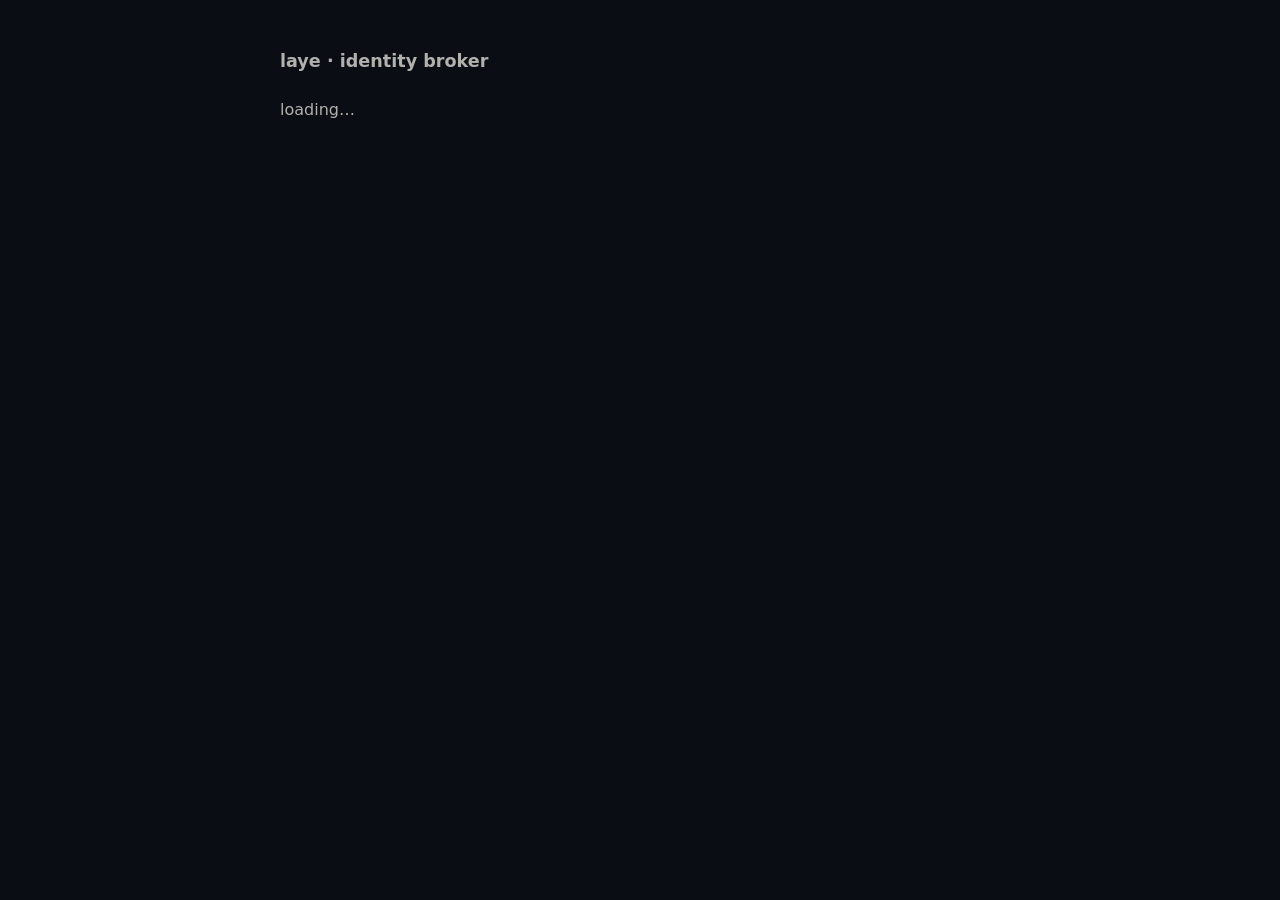
==== broker/index.html @ 4bc44dbf "M2c: broker page + deploy workflow at relaye.sbvh.nl/me/ — strict CSP + SRI on entry-point scripts, " ====
<!doctype html>
<html lang="en">
  <head>
    <meta charset="utf-8" />
    <meta
      http-equiv="Content-Security-Policy"
      content="default-src 'none'; script-src 'self' 'wasm-unsafe-eval'; style-src 'self' 'unsafe-inline'; connect-src 'self'; img-src 'self' data:; base-uri 'none'; form-action 'none'; frame-ancestors 'self' https://sbvh.nl https://*.sbvh.nl;"
    />
    <meta name="referrer" content="no-referrer" />
    <title>laye · identity broker</title>
    <style>
      body {
        font-family: system-ui, sans-serif;
        max-width: 720px;
        margin: 3rem auto;
        padding: 0 1rem;
        background: #0a0e14;
        color: #b3b1ad;
        line-height: 1.5;
      }
      h1 { font-size: 1.1rem; margin: 0 0 1rem; }
      #status { padding: .5rem 0; }
      .phrase {
        font-family: ui-monospace, monospace;
        word-spacing: 0.4rem;
        line-height: 1.9;
        padding: 1rem;
        background: #0d1017;
        border: 1px solid #23272e;
        margin: 1rem 0;
        white-space: pre-wrap;
      }
      button {
        padding: .5rem 1rem;
        background: #23272e;
        color: #b3b1ad;
        border: 1px solid #45505a;
        cursor: pointer;
      }
      textarea {
        width: 100%;
        font-family: ui-monospace, monospace;
        padding: .5rem;
        background: #0d1017;
        color: #b3b1ad;
        border: 1px solid #23272e;
        margin: .5rem 0;
      }
      .err { color: #f07178; padding: .5rem 0; min-height: 1.5rem; }
      .hidden { display: none; }
      code { background: #0d1017; padding: 0 .3rem; }
    </style>
  </head>
  <body>
    <h1>laye · identity broker</h1>
    <div id="status">loading…</div>

    <div id="phrase-section" class="hidden">
      <p>Your BIP39 recovery phrase. Write it down before continuing — losing it means losing the identity forever.</p>
      <div class="phrase" id="phrase"></div>
      <button id="ack">I've saved it</button>
    </div>

    <div id="ready-section" class="hidden">
      <p>Identity ready. This tab answers <code>postMessage</code> pubkey/sign requests from <code>*.sbvh.nl</code>.</p>
      <p>Import a different phrase to switch identity:</p>
      <textarea id="import" rows="3" placeholder="paste 24 words…"></textarea>
      <button id="import-btn">import</button>
      <div class="err" id="import-err"></div>
    </div>

    <script type="module" src="./broker.js"></script>
  </body>
</html>
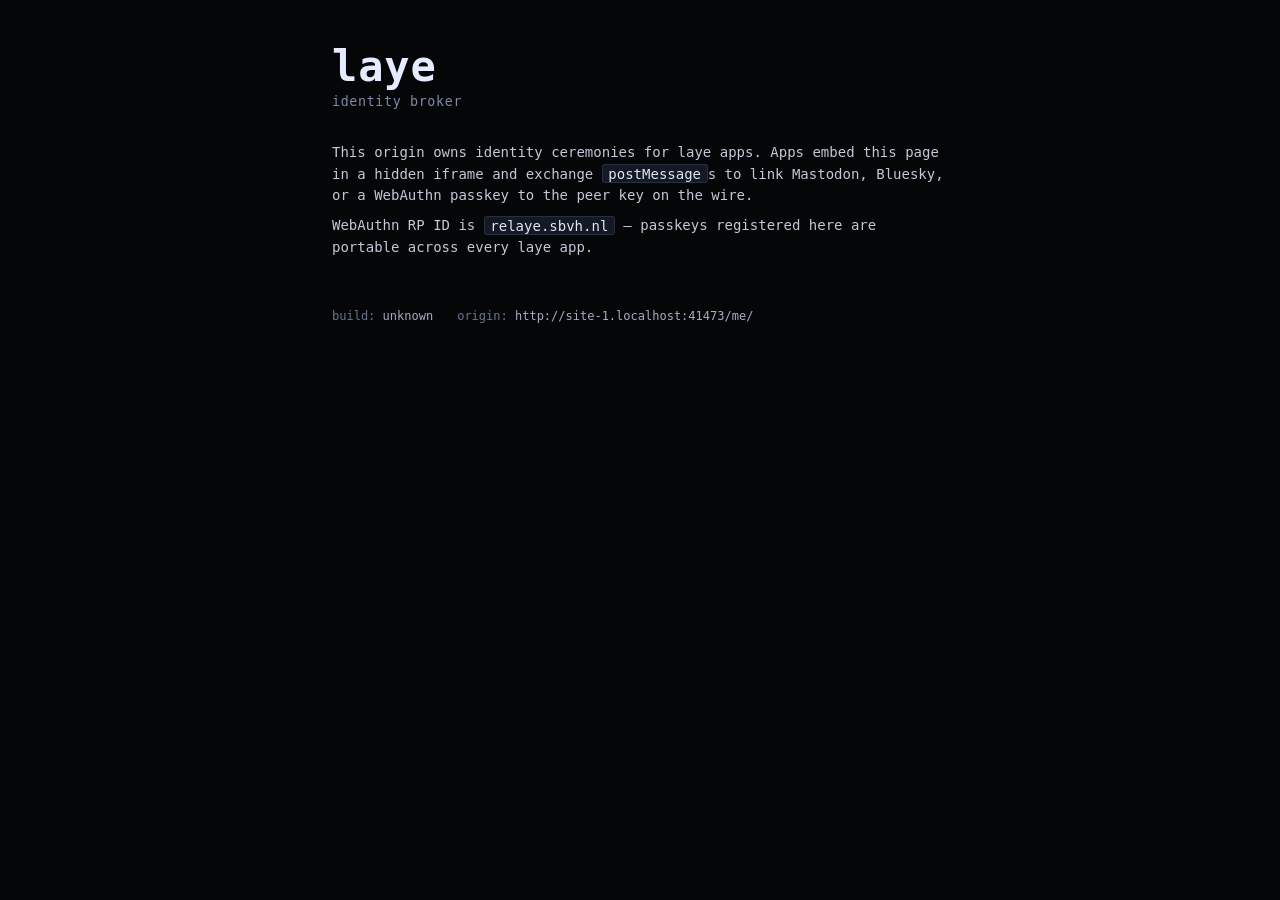
==== commit 98ec7fe2: "M2j (content): placeholder broker page + deploy workflow broker/index.html — dark laye-aesthetic pla" ====
--- a/broker/index.html
+++ b/broker/index.html
@@ -2,73 +2,42 @@
 <html lang="en">
   <head>
     <meta charset="utf-8" />
-    <meta
-      http-equiv="Content-Security-Policy"
-      content="default-src 'none'; script-src 'self' 'wasm-unsafe-eval'; style-src 'self' 'unsafe-inline'; connect-src 'self'; img-src 'self' data:; base-uri 'none'; form-action 'none'; frame-ancestors 'self' https://sbvh.nl https://*.sbvh.nl;"
-    />
-    <meta name="referrer" content="no-referrer" />
     <title>laye · identity broker</title>
-    <style>
-      body {
-        font-family: system-ui, sans-serif;
-        max-width: 720px;
-        margin: 3rem auto;
-        padding: 0 1rem;
-        background: #0a0e14;
-        color: #b3b1ad;
-        line-height: 1.5;
-      }
-      h1 { font-size: 1.1rem; margin: 0 0 1rem; }
-      #status { padding: .5rem 0; }
-      .phrase {
-        font-family: ui-monospace, monospace;
-        word-spacing: 0.4rem;
-        line-height: 1.9;
-        padding: 1rem;
-        background: #0d1017;
-        border: 1px solid #23272e;
-        margin: 1rem 0;
-        white-space: pre-wrap;
-      }
-      button {
-        padding: .5rem 1rem;
-        background: #23272e;
-        color: #b3b1ad;
-        border: 1px solid #45505a;
-        cursor: pointer;
-      }
-      textarea {
-        width: 100%;
-        font-family: ui-monospace, monospace;
-        padding: .5rem;
-        background: #0d1017;
-        color: #b3b1ad;
-        border: 1px solid #23272e;
-        margin: .5rem 0;
-      }
-      .err { color: #f07178; padding: .5rem 0; min-height: 1.5rem; }
-      .hidden { display: none; }
-      code { background: #0d1017; padding: 0 .3rem; }
-    </style>
+    <meta name="robots" content="noindex, nofollow" />
+    <link rel="stylesheet" href="./style.css" />
   </head>
   <body>
-    <h1>laye · identity broker</h1>
-    <div id="status">loading…</div>
-
-    <div id="phrase-section" class="hidden">
-      <p>Your BIP39 recovery phrase. Write it down before continuing — losing it means losing the identity forever.</p>
-      <div class="phrase" id="phrase"></div>
-      <button id="ack">I've saved it</button>
-    </div>
-
-    <div id="ready-section" class="hidden">
-      <p>Identity ready. This tab answers <code>postMessage</code> pubkey/sign requests from <code>*.sbvh.nl</code>.</p>
-      <p>Import a different phrase to switch identity:</p>
-      <textarea id="import" rows="3" placeholder="paste 24 words…"></textarea>
-      <button id="import-btn">import</button>
-      <div class="err" id="import-err"></div>
-    </div>
-
-    <script type="module" src="./broker.js"></script>
+    <main>
+      <h1>laye</h1>
+      <p class="tag">identity broker</p>
+      <section>
+        <p>
+          This origin owns identity ceremonies for laye apps.
+          Apps embed this page in a hidden iframe and exchange
+          <code>postMessage</code>s to link Mastodon, Bluesky, or a
+          WebAuthn passkey to the peer key on the wire.
+        </p>
+        <p>
+          WebAuthn RP ID is <code>relaye.sbvh.nl</code> — passkeys
+          registered here are portable across every laye app.
+        </p>
+      </section>
+      <section class="status">
+        <div>build: <span id="build">unknown</span></div>
+        <div>origin: <span id="origin"></span></div>
+      </section>
+    </main>
+    <script type="module">
+      const build = document.getElementById("build");
+      const origin = document.getElementById("origin");
+      origin.textContent = location.origin + "/me/";
+      try {
+        const r = await fetch("./build-info.json", { cache: "no-cache" });
+        if (r.ok) {
+          const info = await r.json();
+          build.textContent = `${info.short} · ${info.built_at}`;
+        }
+      } catch (_) {}
+    </script>
   </body>
 </html>
--- a/broker/style.css
+++ b/broker/style.css
@@ -0,0 +1,52 @@
+html, body {
+  margin: 0;
+  padding: 0;
+  height: 100%;
+  background: #050608;
+  color: #ddd;
+  font: 14px ui-monospace, Menlo, monospace;
+}
+main {
+  max-width: 44em;
+  padding: 3em 2em;
+  margin: 0 auto;
+}
+h1 {
+  font-size: 3em;
+  margin: 0;
+  color: #e6ecff;
+  letter-spacing: 0.02em;
+}
+.tag {
+  margin: 0.2em 0 2.5em 0;
+  color: #7d8aa8;
+  font-size: 0.95em;
+  letter-spacing: 0.05em;
+  text-transform: lowercase;
+}
+section {
+  margin: 1.5em 0;
+  line-height: 1.55;
+  color: #c2c8d6;
+}
+section p {
+  margin: 0.6em 0;
+}
+code {
+  background: rgba(120, 140, 200, 0.14);
+  border: 1px solid #263043;
+  padding: 0.05em 0.4em;
+  border-radius: 3px;
+  color: #dfe6f4;
+}
+.status {
+  margin-top: 4em;
+  color: #6a7592;
+  font-size: 12px;
+  display: flex;
+  gap: 2em;
+  flex-wrap: wrap;
+}
+.status span {
+  color: #a5adc2;
+}
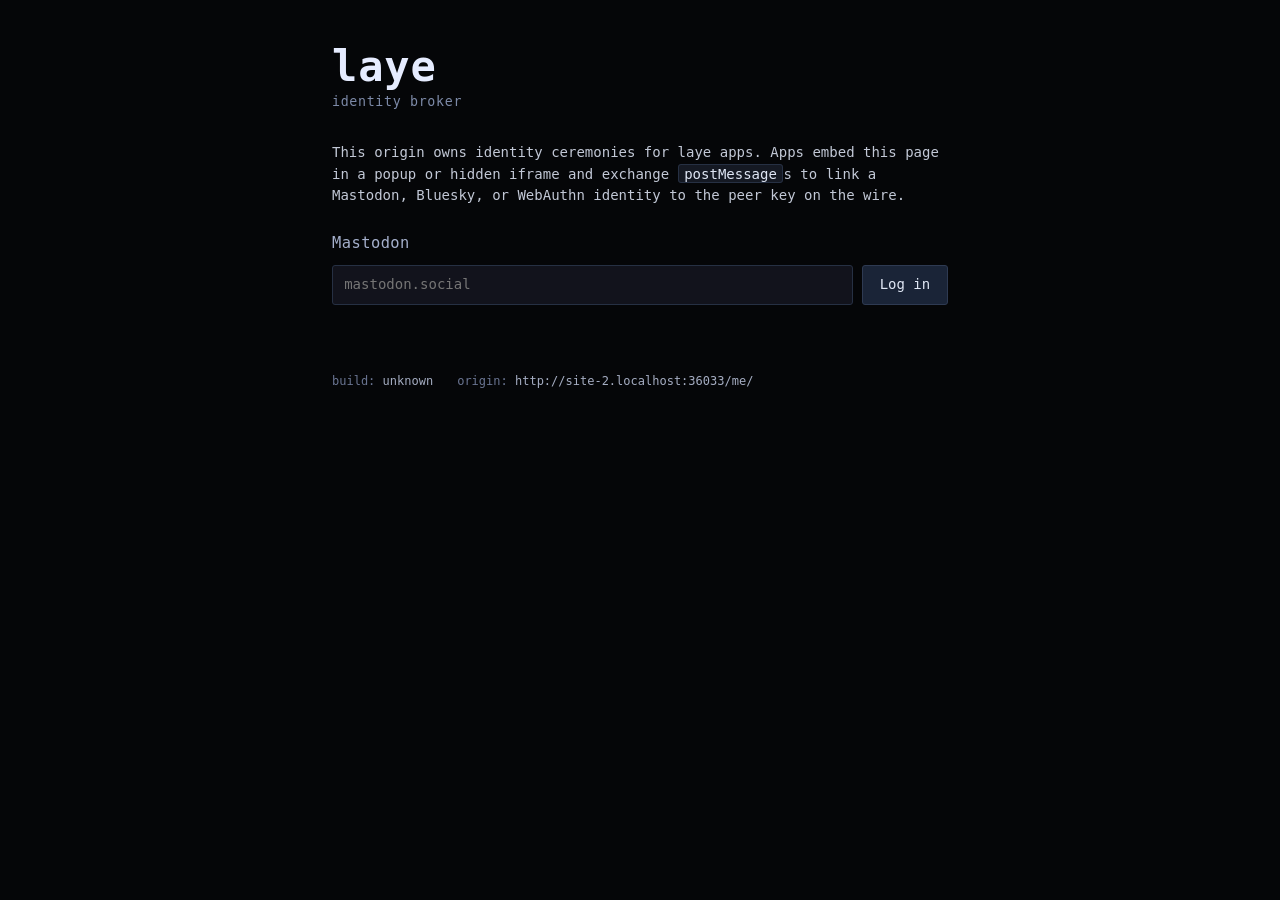
==== commit afe50d77: "M2f (broker side): Mastodon OAuth ceremony on relaye.sbvh.nl/me/ Instance input, dynamic client regi" ====
--- a/broker/index.html
+++ b/broker/index.html
@@ -10,23 +10,43 @@
     <main>
       <h1>laye</h1>
       <p class="tag">identity broker</p>
-      <section>
+
+      <section id="intro">
         <p>
-          This origin owns identity ceremonies for laye apps.
-          Apps embed this page in a hidden iframe and exchange
-          <code>postMessage</code>s to link Mastodon, Bluesky, or a
-          WebAuthn passkey to the peer key on the wire.
-        </p>
-        <p>
-          WebAuthn RP ID is <code>relaye.sbvh.nl</code> — passkeys
-          registered here are portable across every laye app.
+          This origin owns identity ceremonies for laye apps. Apps
+          embed this page in a popup or hidden iframe and exchange
+          <code>postMessage</code>s to link a Mastodon, Bluesky, or
+          WebAuthn identity to the peer key on the wire.
         </p>
       </section>
+
+      <section id="login-mastodon">
+        <h2>Mastodon</h2>
+        <form id="mastodon-form">
+          <input
+            type="text"
+            id="mastodon-instance"
+            placeholder="mastodon.social"
+            autocomplete="off"
+            spellcheck="false"
+            required
+          />
+          <button type="submit">Log in</button>
+        </form>
+        <div id="mastodon-error" class="error"></div>
+      </section>
+
+      <section id="result" hidden>
+        <h2>Linked</h2>
+        <pre id="result-actor"></pre>
+      </section>
+
       <section class="status">
         <div>build: <span id="build">unknown</span></div>
         <div>origin: <span id="origin"></span></div>
       </section>
     </main>
+    <script type="module" src="./mastodon.js"></script>
     <script type="module">
       const build = document.getElementById("build");
       const origin = document.getElementById("origin");
--- a/broker/style.css
+++ b/broker/style.css
@@ -39,6 +39,59 @@
   border-radius: 3px;
   color: #dfe6f4;
 }
+h2 {
+  font-size: 1.1em;
+  color: #a5b0cc;
+  margin: 1.6em 0 0.6em 0;
+  font-weight: 500;
+  letter-spacing: 0.03em;
+}
+form {
+  display: flex;
+  gap: 0.6em;
+  margin: 0.3em 0;
+}
+input[type="text"] {
+  flex: 1;
+  padding: 0.6em 0.8em;
+  background: rgba(20, 22, 32, 0.85);
+  border: 1px solid #263043;
+  color: #dfe6f4;
+  font: inherit;
+  border-radius: 3px;
+  min-width: 0;
+}
+input[type="text"]:focus {
+  outline: none;
+  border-color: #4a5d80;
+}
+button[type="submit"] {
+  padding: 0.6em 1.2em;
+  background: #1a2437;
+  border: 1px solid #2e3a52;
+  color: #dfe6f4;
+  font: inherit;
+  cursor: pointer;
+  border-radius: 3px;
+}
+button[type="submit"]:hover {
+  background: #22304a;
+}
+.error {
+  color: #f88;
+  margin: 0.4em 0 0 0;
+  min-height: 1.2em;
+  font-size: 12px;
+}
+pre {
+  background: rgba(20, 22, 32, 0.85);
+  border: 1px solid #263043;
+  padding: 1em;
+  border-radius: 3px;
+  color: #dfe6f4;
+  overflow-x: auto;
+  font-size: 12px;
+}
 .status {
   margin-top: 4em;
   color: #6a7592;
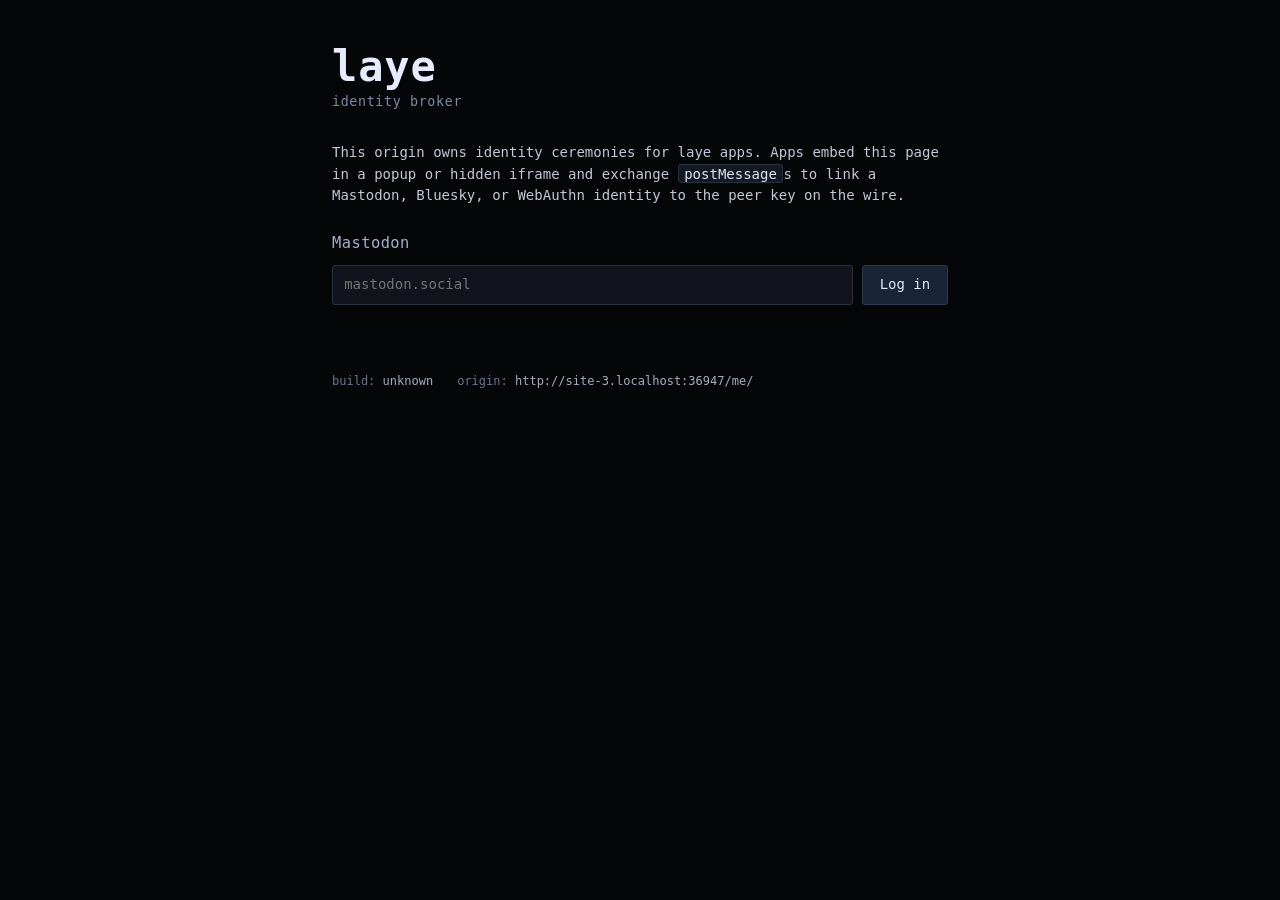
==== commit 346b7137: "M2f (signer): POST /me/sign on relaye + broker calls it after OAuth Server-side signer lives on the " ====
--- a/broker/index.html
+++ b/broker/index.html
@@ -39,6 +39,8 @@
       <section id="result" hidden>
         <h2>Linked</h2>
         <pre id="result-actor"></pre>
+        <h2>Signed binding</h2>
+        <pre id="result-signed" hidden></pre>
       </section>
 
       <section class="status">
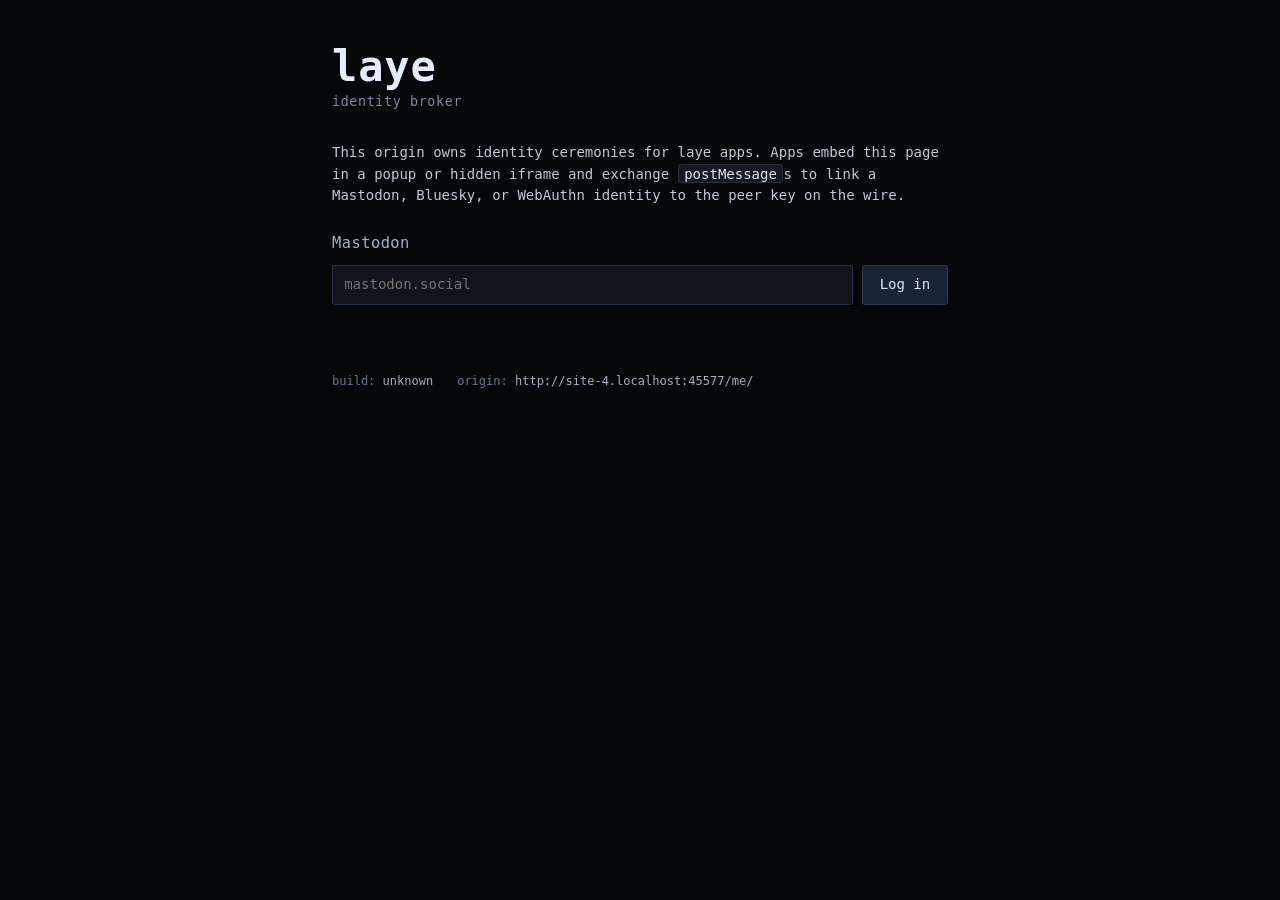
==== commit 9b65d975: "LAYE: laye-p2p sibling wasm — identity, chat, login, libp2p LS: crates/laye-p2p wraps crates/net wit" ====
--- a/broker/index.html
+++ b/broker/index.html
@@ -29,8 +29,10 @@
             placeholder="mastodon.social"
             autocomplete="off"
             spellcheck="false"
+            list="mastodon-history"
             required
           />
+          <datalist id="mastodon-history"></datalist>
           <button type="submit">Log in</button>
         </form>
         <div id="mastodon-error" class="error"></div>
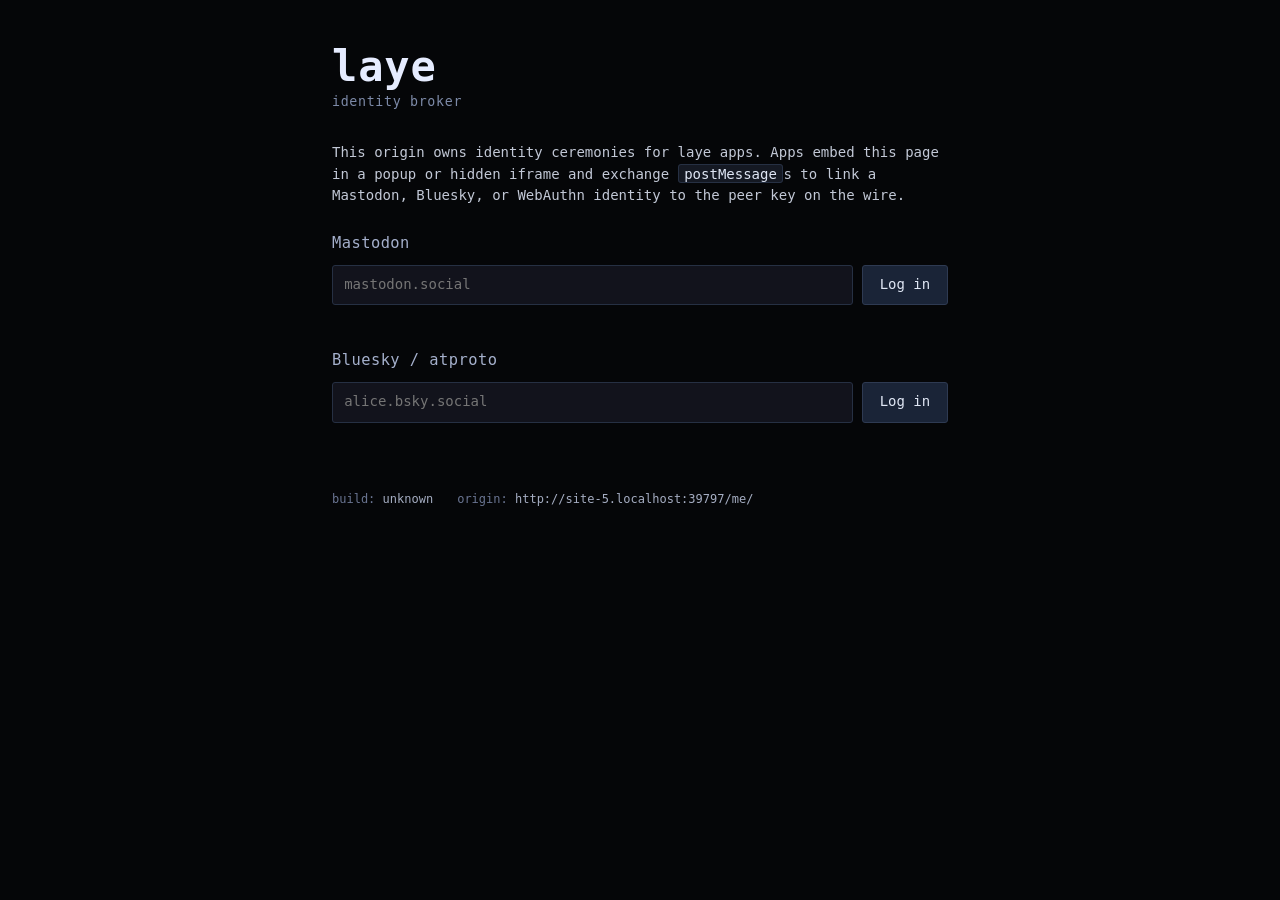
==== commit d4bf2314: "M2g: atproto login — Bluesky OAuth via relaye-as-client M2g.a: OAuth 2.1 + DPoP dance server-side; h" ====
--- a/broker/index.html
+++ b/broker/index.html
@@ -38,6 +38,24 @@
         <div id="mastodon-error" class="error"></div>
       </section>
 
+      <section id="login-atproto">
+        <h2>Bluesky / atproto</h2>
+        <form id="atproto-form">
+          <input
+            type="text"
+            id="atproto-handle"
+            placeholder="alice.bsky.social"
+            autocomplete="off"
+            spellcheck="false"
+            list="atproto-history"
+            required
+          />
+          <datalist id="atproto-history"></datalist>
+          <button type="submit">Log in</button>
+        </form>
+        <div id="atproto-error" class="error"></div>
+      </section>
+
       <section id="result" hidden>
         <h2>Linked</h2>
         <pre id="result-actor"></pre>
@@ -51,6 +69,7 @@
       </section>
     </main>
     <script type="module" src="./mastodon.js"></script>
+    <script type="module" src="./atproto.js"></script>
     <script type="module">
       const build = document.getElementById("build");
       const origin = document.getElementById("origin");
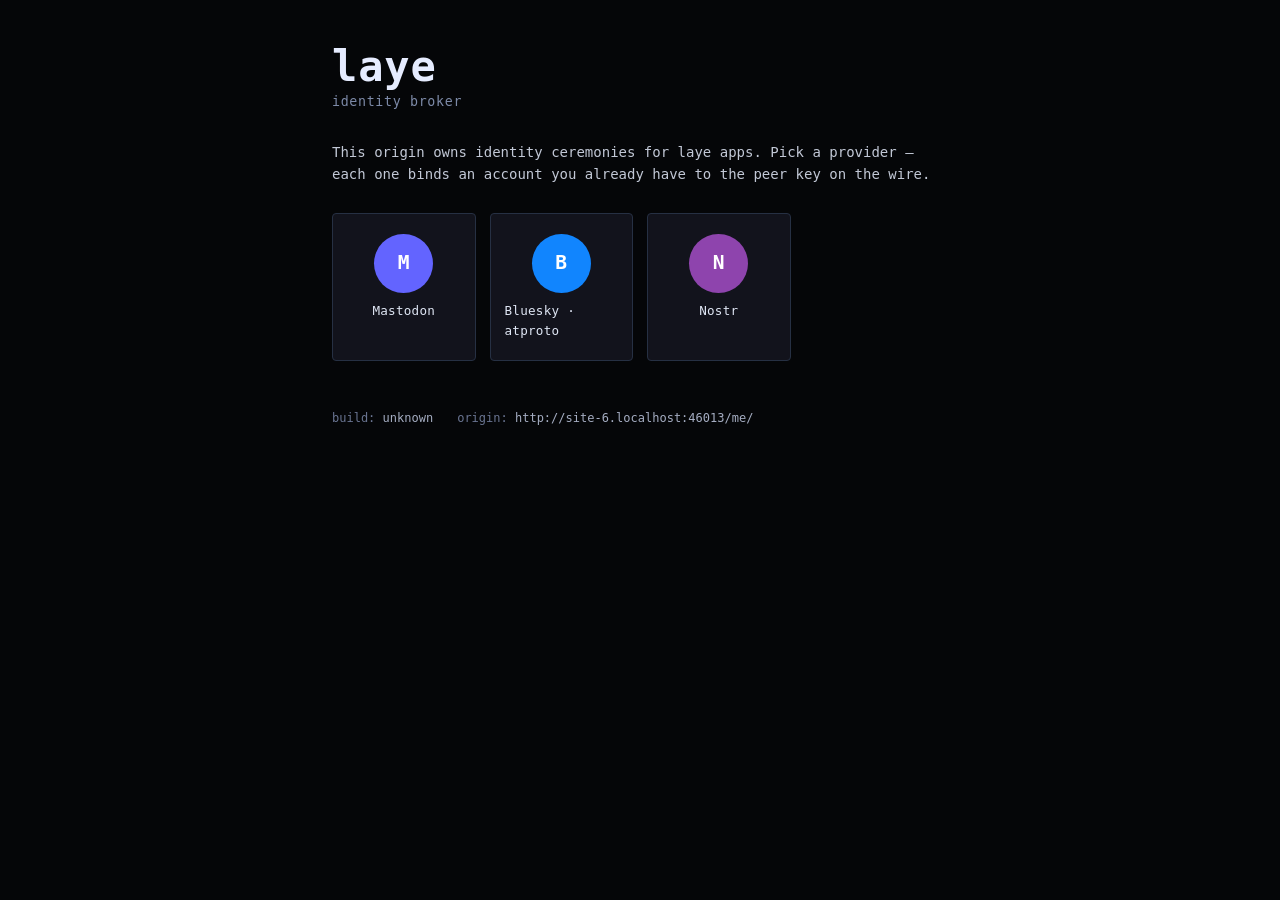
==== commit c98e8001: "M2kg: broker chooser + Nostr sub-page + QR + per-branch broker deploy Broker root becomes a chooser " ====
--- a/broker/index.html
+++ b/broker/index.html
@@ -13,54 +13,25 @@
 
       <section id="intro">
         <p>
-          This origin owns identity ceremonies for laye apps. Apps
-          embed this page in a popup or hidden iframe and exchange
-          <code>postMessage</code>s to link a Mastodon, Bluesky, or
-          WebAuthn identity to the peer key on the wire.
+          This origin owns identity ceremonies for laye apps. Pick a
+          provider — each one binds an account you already have to the
+          peer key on the wire.
         </p>
       </section>
 
-      <section id="login-mastodon">
-        <h2>Mastodon</h2>
-        <form id="mastodon-form">
-          <input
-            type="text"
-            id="mastodon-instance"
-            placeholder="mastodon.social"
-            autocomplete="off"
-            spellcheck="false"
-            list="mastodon-history"
-            required
-          />
-          <datalist id="mastodon-history"></datalist>
-          <button type="submit">Log in</button>
-        </form>
-        <div id="mastodon-error" class="error"></div>
-      </section>
-
-      <section id="login-atproto">
-        <h2>Bluesky / atproto</h2>
-        <form id="atproto-form">
-          <input
-            type="text"
-            id="atproto-handle"
-            placeholder="alice.bsky.social"
-            autocomplete="off"
-            spellcheck="false"
-            list="atproto-history"
-            required
-          />
-          <datalist id="atproto-history"></datalist>
-          <button type="submit">Log in</button>
-        </form>
-        <div id="atproto-error" class="error"></div>
-      </section>
-
-      <section id="result" hidden>
-        <h2>Linked</h2>
-        <pre id="result-actor"></pre>
-        <h2>Signed binding</h2>
-        <pre id="result-signed" hidden></pre>
+      <section id="chooser">
+        <a class="provider" href="./mastodon/">
+          <span class="mark" data-provider="mastodon" aria-hidden="true">M</span>
+          <span class="name">Mastodon</span>
+        </a>
+        <a class="provider" href="./atproto/">
+          <span class="mark" data-provider="atproto" aria-hidden="true">B</span>
+          <span class="name">Bluesky · atproto</span>
+        </a>
+        <a class="provider" href="./nostr/">
+          <span class="mark" data-provider="nostr" aria-hidden="true">N</span>
+          <span class="name">Nostr</span>
+        </a>
       </section>
 
       <section class="status">
@@ -68,9 +39,16 @@
         <div>origin: <span id="origin"></span></div>
       </section>
     </main>
-    <script type="module" src="./mastodon.js"></script>
-    <script type="module" src="./atproto.js"></script>
     <script type="module">
+      // Chooser stashes the peer + state URL params into sessionStorage
+      // so every sub-page can read them without a further URL hop.
+      // This is the ONE place that reads the query string on entry.
+      const params = new URLSearchParams(location.search);
+      const peer = params.get("peer");
+      const state = params.get("state");
+      if (peer) sessionStorage.setItem("laye_peer_pubkey_hex", peer);
+      if (state) sessionStorage.setItem("laye_main_state", state);
+
       const build = document.getElementById("build");
       const origin = document.getElementById("origin");
       origin.textContent = location.origin + "/me/";
--- a/broker/style.css
+++ b/broker/style.css
@@ -103,3 +103,83 @@
 .status span {
   color: #a5adc2;
 }
+#chooser {
+  display: grid;
+  grid-template-columns: repeat(auto-fill, minmax(9em, 1fr));
+  gap: 1em;
+  margin: 2em 0;
+}
+a.provider {
+  display: flex;
+  flex-direction: column;
+  align-items: center;
+  gap: 0.6em;
+  padding: 1.4em 1em;
+  background: rgba(20, 22, 32, 0.85);
+  border: 1px solid #263043;
+  border-radius: 4px;
+  color: #dfe6f4;
+  text-decoration: none;
+  transition: border-color 0.1s, background 0.1s;
+}
+a.provider:hover {
+  background: #22304a;
+  border-color: #4a5d80;
+}
+a.provider .mark {
+  width: 3em;
+  height: 3em;
+  display: flex;
+  align-items: center;
+  justify-content: center;
+  border-radius: 50%;
+  font-size: 1.4em;
+  font-weight: 600;
+  color: #fff;
+}
+a.provider .mark[data-provider="mastodon"] {
+  background: #6364ff;
+}
+a.provider .mark[data-provider="atproto"] {
+  background: #1185fe;
+}
+a.provider .mark[data-provider="nostr"] {
+  background: #8e44ad;
+}
+a.provider .name {
+  font-size: 0.9em;
+  letter-spacing: 0.02em;
+}
+nav.back {
+  margin-bottom: 1.5em;
+}
+nav.back a {
+  color: #7d8aa8;
+  font-size: 0.9em;
+  text-decoration: none;
+}
+nav.back a:hover {
+  color: #a5b0cc;
+}
+#qr {
+  display: flex;
+  justify-content: center;
+  margin: 1em 0;
+}
+#qr svg {
+  width: 16em;
+  height: 16em;
+  background: #fff;
+  padding: 0.6em;
+  border-radius: 4px;
+}
+#nostrconnect-uri {
+  word-break: break-all;
+  font-size: 11px;
+  color: #7d8aa8;
+  margin: 0.6em 0;
+}
+#status-msg {
+  color: #a5b0cc;
+  margin: 0.6em 0;
+}
